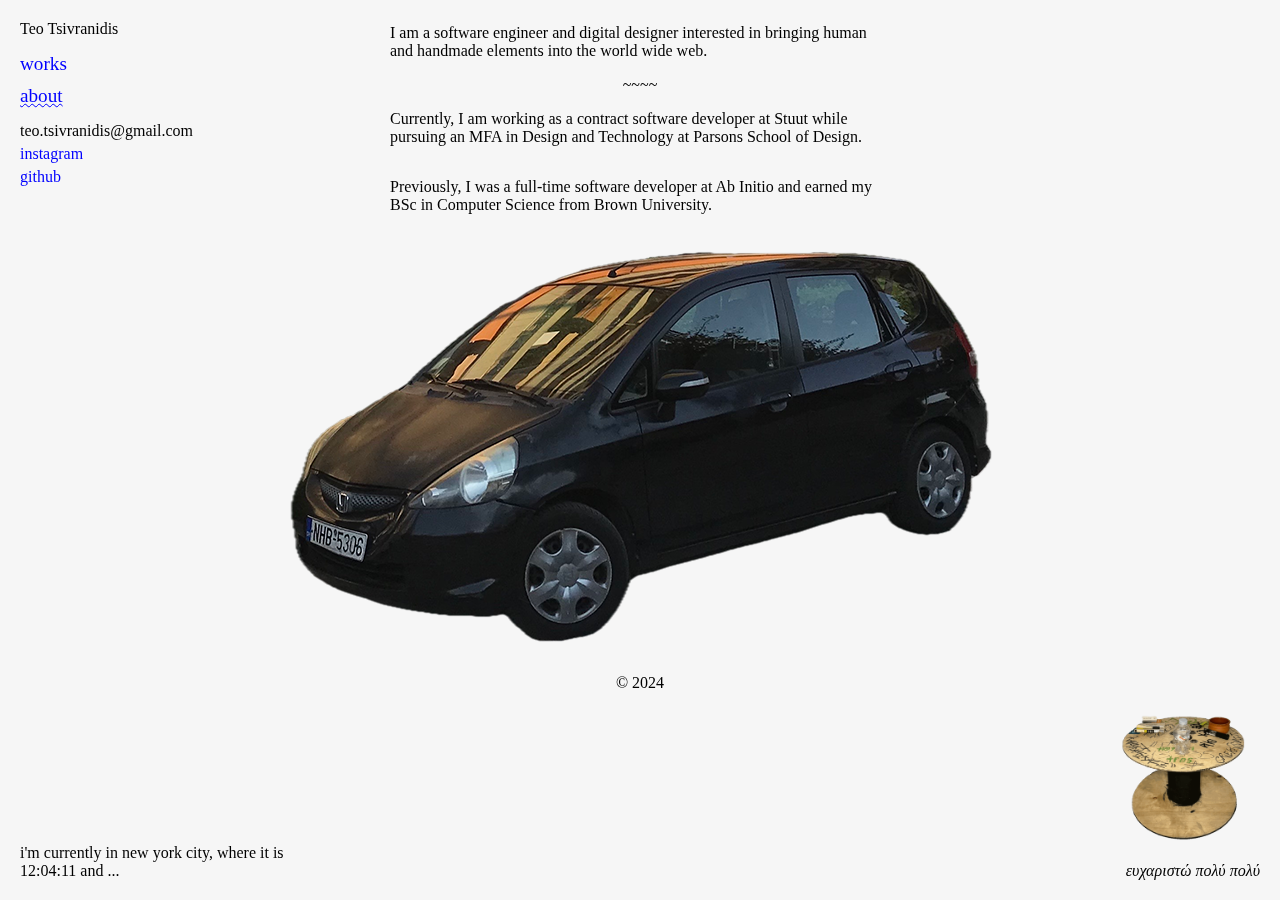
==== about.html @ 05f3d9e2 "update checkpoint" ====
<!DOCTYPE html>
<html>

<head>
    <title>Teo Tsivranidis</title>
    <meta name="viewport" content="width=devide-width,initial-scale=1.0" />
    <meta charset="utf-8" />

    <link rel="icon" href="assets/images/jazz.ico" />
    <link rel="stylesheet" href="style.css" />
</head>

<body>
    <div class="header">
        <span>Teo Tsivranidis</span>
        <nav>
            <a href="index.html">works</a>
            <a href="about.html" class="active">about</a>
        </nav>

        <div class="socials">
            <span>teo.tsivranidis@gmail.com</span>
            <a rel="noreferrer" target="_blank" href="https://instagram.com/thodoriko">instagram</a>
            <a rel="noreferrer" target="_blank" href="https://github.com/neo-teo">github</a>
        </div>
    </div>

    <p>
        I am a software engineer and digital designer interested in bringing human and handmade elements into the world
        wide web.
    </p>
    ~~~~
    <p>
        Currently, I am working as a contract software developer at Stuut while pursuing an MFA in Design and Technology
        at Parsons School of Design.
    </p>

    <p>
        Previously, I was a full-time software developer at Ab Initio and earned my BSc in Computer Science from
        Brown University.
    </p>


    <img src="assets/images/jazz.png" alt="2007 honda jazz" />

    <p>
        &copy; 2024
    </p>

    <script src="footer.js"></script>
    <script>
        loadFooter();
    </script>
</body>

</html>
---- style.css ----
html,
body {
    overflow-x: hidden;
}

body {
    /* font-family: sans-serif; */
    background-color: #f6f6f6;

    display: flex;
    flex-direction: column;
    align-items: center;
    justify-content: space-between;
    max-width: 100vw
}

p {
    max-width: calc(min(500px, 80%));
}

.header {
    position: fixed;
    top: 20px;
    left: 20px;
    width: 200px;

    display: flex;
    flex-direction: column;
    gap: 15px;

    @media (max-width: 700px) {
        position: relative;

        padding-bottom: 60px;
        left: 0px;

        flex-direction: column;
        justify-content: center;
        align-items: center;
    }
}

.socials {
    display: flex;
    flex-direction: column;
    gap: 5px;
}

nav {
    display: flex;
    flex-direction: column;
    gap: 10px;

    font-size: larger;

    @media (max-width: 700px) {
        flex-direction: row;
    }
}

.header a {
    color: blue;
    width: fit-content;
    text-decoration: none;
}

.socials a {
    @media (max-width: 700px) {
        display: none;
    }
}

.socials a:hover {
    font-style: italic;
}

.socials a:hover::after {
    content: "🔗";
    font-style: normal;
    position: absolute;
    margin-left: 10px;
}

nav a.active,
nav a:hover {
    text-decoration: underline;
    text-decoration-style: wavy;
    text-decoration-thickness: 1px;
}

footer {
    position: fixed;
    bottom: 20px;
    left: 20px;
    right: 20px;

    display: flex;
    align-items: end;
    justify-content: space-between;
    z-index: -1;

    gap: 10px;

    @media (max-width: 700px) {
        position: relative;

        padding-top: 60px;
        left: 0px;
        right: 0px;

        flex-direction: column;
        justify-content: center;
        align-items: center;
    }
}

footer .right {
    display: flex;
    flex-direction: column;
    align-items: end;
    gap: 20px;
}

.bottle {
    max-width: 150px;
}

img {
    max-width: 100%;
}

ul {
    padding: 0;
    padding-inline: 0;
    margin-inline: 0;
    max-width: calc(min(500px, 80%) + 20);
    list-style-type: none;
    display: flex;
    flex-direction: column;
    gap: 30px;
}

li a {
    position: relative;
    color: black;
    text-decoration: none;
    display: flex;
    align-items: center;
    gap: 20px;
}

li a:hover {
    z-index: 2;
    /* font-style: italic; */
}

h3 {
    font-size: 2.5rem;
    font-weight: normal;
    padding: 0;
    margin: 0;
    z-index: 0;

    @media (max-width: 700px) {
        font-size: 2.2rem;
    }
}

.blurb {
    position: fixed;
    top: 20px;
    right: 20px;
    max-width: 20%;
    display: flex;
    flex-direction: column;
    gap: 10px;
    opacity: 0;
    pointer-events: none;
    transition: opacity 0.2s ease;

    text-align: right;

    @media (max-width: 700px) {
        display: none;
    }
}

.description {
    display: flex;
    flex-direction: column;
    gap: 5px;
    /* font-size: smaller; */
}

.keywords {
    display: flex;
    flex-direction: column;
    gap: 5px;
    font-family: monospace;
    /* font-size: smaller; */
}

li a:hover .blurb {
    opacity: 1;
}

li a:hover .work-image {
    transform: scale(3);
}

.work-image {
    position: relative;
    max-width: 75px;

    @media (max-width: 700px) {
        max-width: 50px;
    }
}
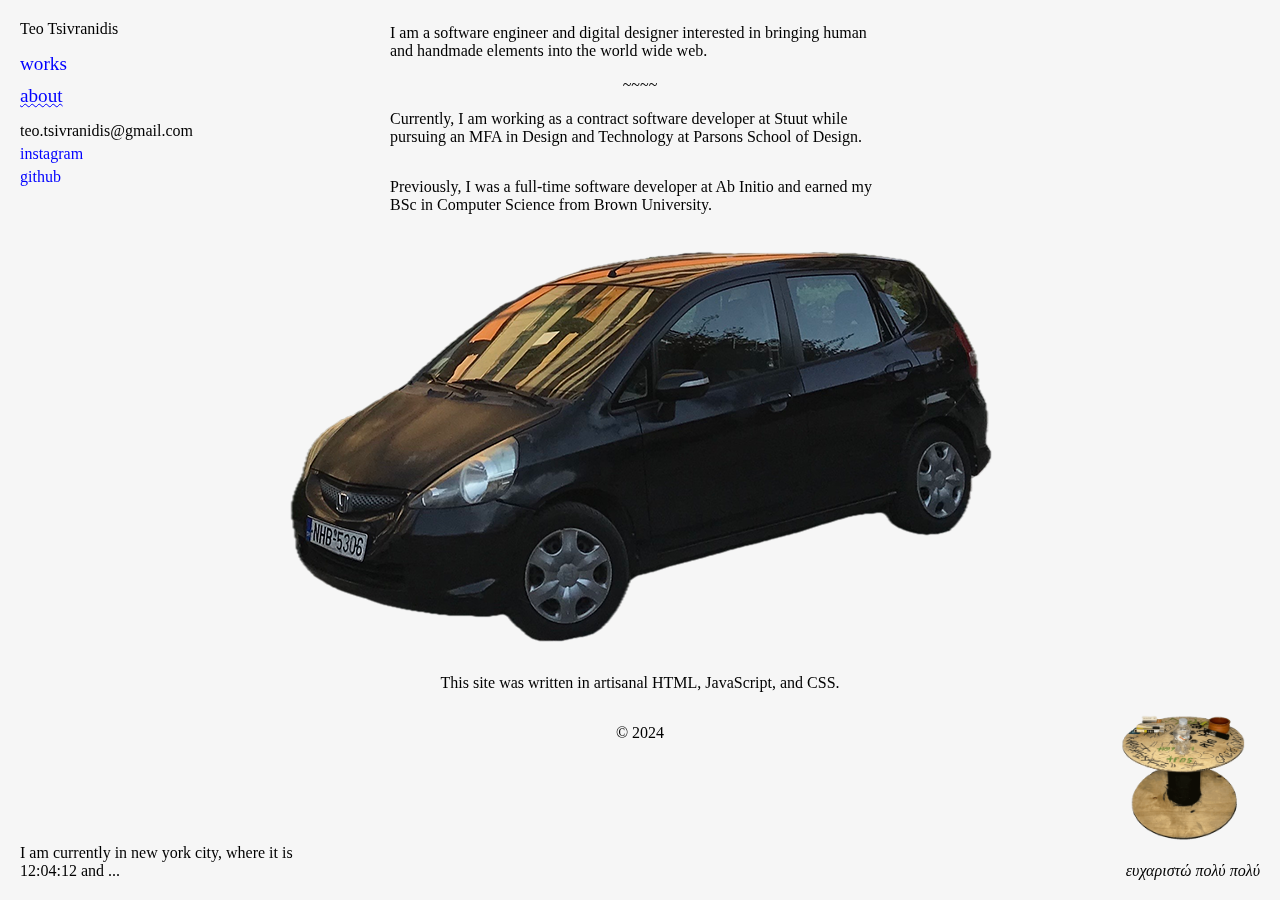
==== commit 77559c5b: "added radio" ====
--- a/about.html
+++ b/about.html
@@ -43,6 +43,8 @@
 
     <img src="assets/images/jazz.png" alt="2007 honda jazz" />
 
+    <p>This site was written in artisanal HTML, JavaScript, and CSS.</p>
+
     <p>
         &copy; 2024
     </p>
--- a/style.css
+++ b/style.css
@@ -31,7 +31,7 @@
     @media (max-width: 700px) {
         position: relative;
 
-        padding-bottom: 60px;
+        padding-bottom: 40px;
         left: 0px;
 
         flex-direction: column;
@@ -160,17 +160,13 @@
     padding: 0;
     margin: 0;
     z-index: 0;
-
-    @media (max-width: 700px) {
-        font-size: 2.2rem;
-    }
 }
 
 .blurb {
     position: fixed;
     top: 20px;
     right: 20px;
-    max-width: 20%;
+    max-width: 300px;
     display: flex;
     flex-direction: column;
     gap: 10px;
@@ -192,6 +188,11 @@
     /* font-size: smaller; */
 }
 
+#keyword-filters {
+    padding-top: 20px;
+    padding-bottom: 20px;
+}
+
 .keywords {
     display: flex;
     flex-direction: column;
@@ -213,6 +214,6 @@
     max-width: 75px;
 
     @media (max-width: 700px) {
-        max-width: 50px;
+        /* max-width: 50px; */
     }
 }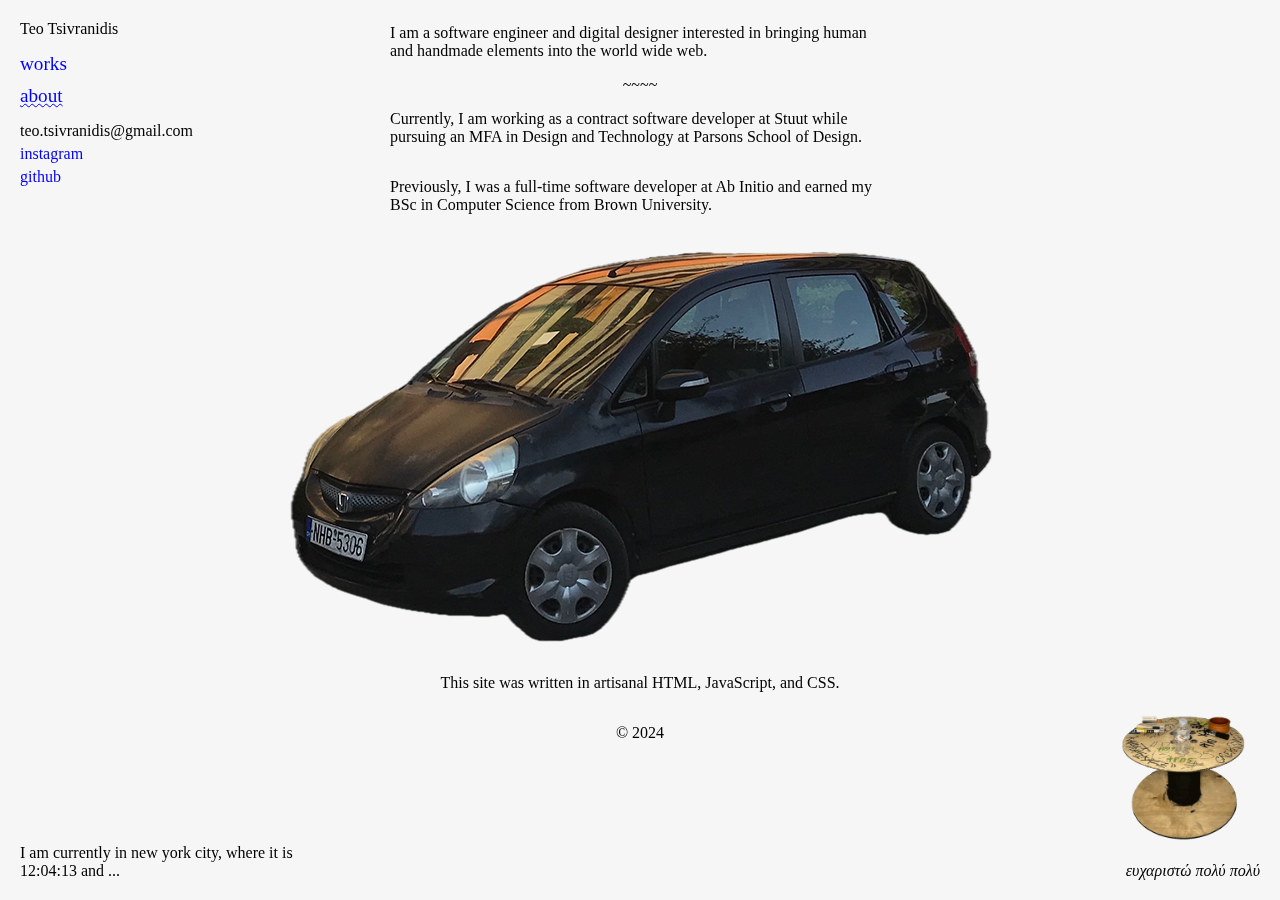
==== commit b99e740c: "nit, fixing text alignment" ====
--- a/about.html
+++ b/about.html
@@ -43,7 +43,7 @@
 
     <img src="assets/images/jazz.png" alt="2007 honda jazz" />
 
-    <p>This site was written in artisanal HTML, JavaScript, and CSS.</p>
+    <p style="text-align: center;">This site was written in artisanal HTML, JavaScript, and CSS.</p>
 
     <p>
         &copy; 2024
--- a/style.css
+++ b/style.css
@@ -37,6 +37,8 @@
         flex-direction: column;
         justify-content: center;
         align-items: center;
+
+        text-align: center;
     }
 }
 
@@ -111,6 +113,8 @@
         flex-direction: column;
         justify-content: center;
         align-items: center;
+
+        text-align: center;
     }
 }
 
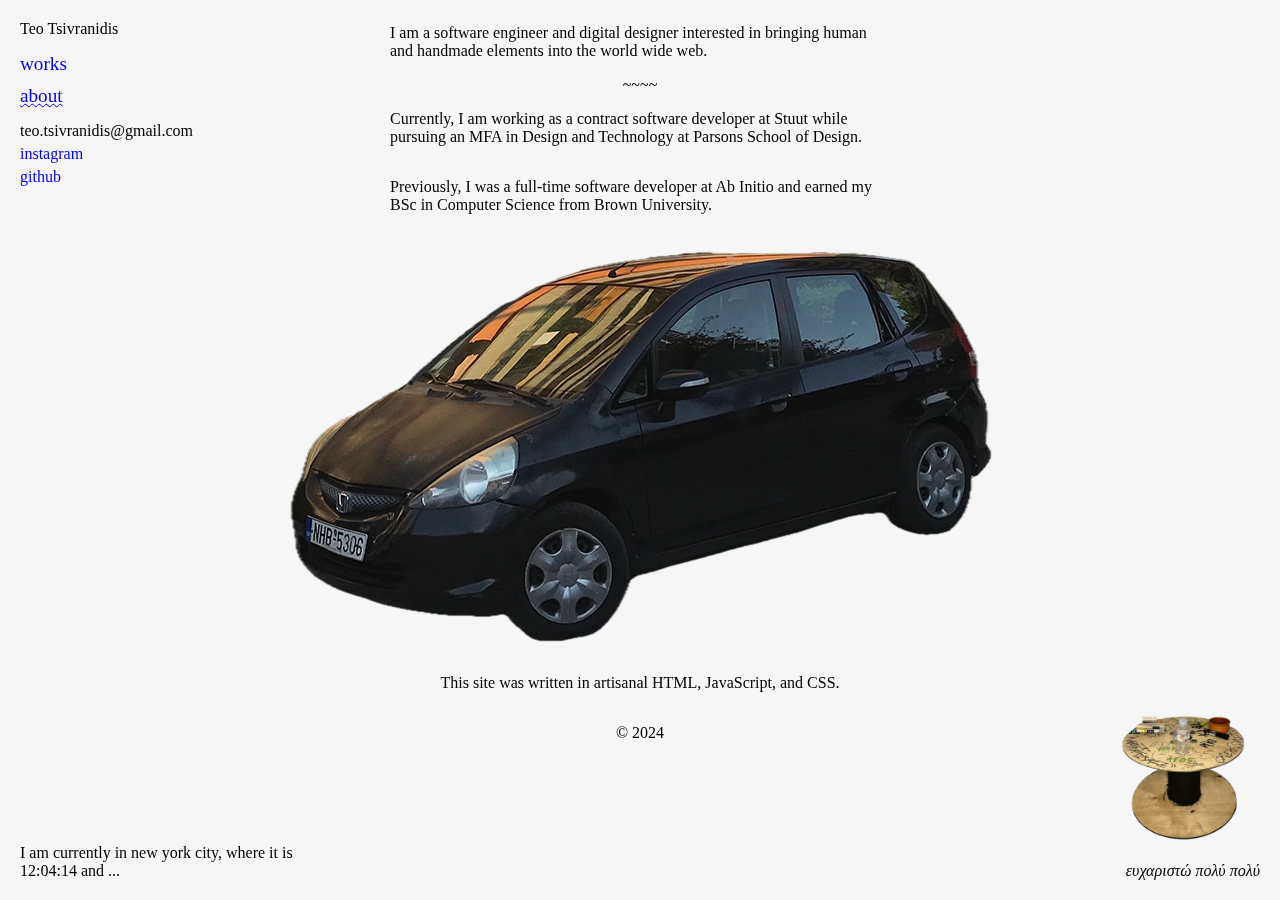
==== commit 553d1d76: "updated favicon" ====
--- a/about.html
+++ b/about.html
@@ -6,7 +6,7 @@
     <meta name="viewport" content="width=devide-width,initial-scale=1.0" />
     <meta charset="utf-8" />
 
-    <link rel="icon" href="assets/images/jazz.ico" />
+    <link rel="icon" href="favicon.png" />
     <link rel="stylesheet" href="style.css" />
 </head>
 
--- a/style.css
+++ b/style.css
@@ -142,6 +142,11 @@
     display: flex;
     flex-direction: column;
     gap: 30px;
+    padding-bottom: 70px;
+
+    @media (max-width: 500px) {
+        padding-bottom: 0px;
+    }
 }
 
 li a {
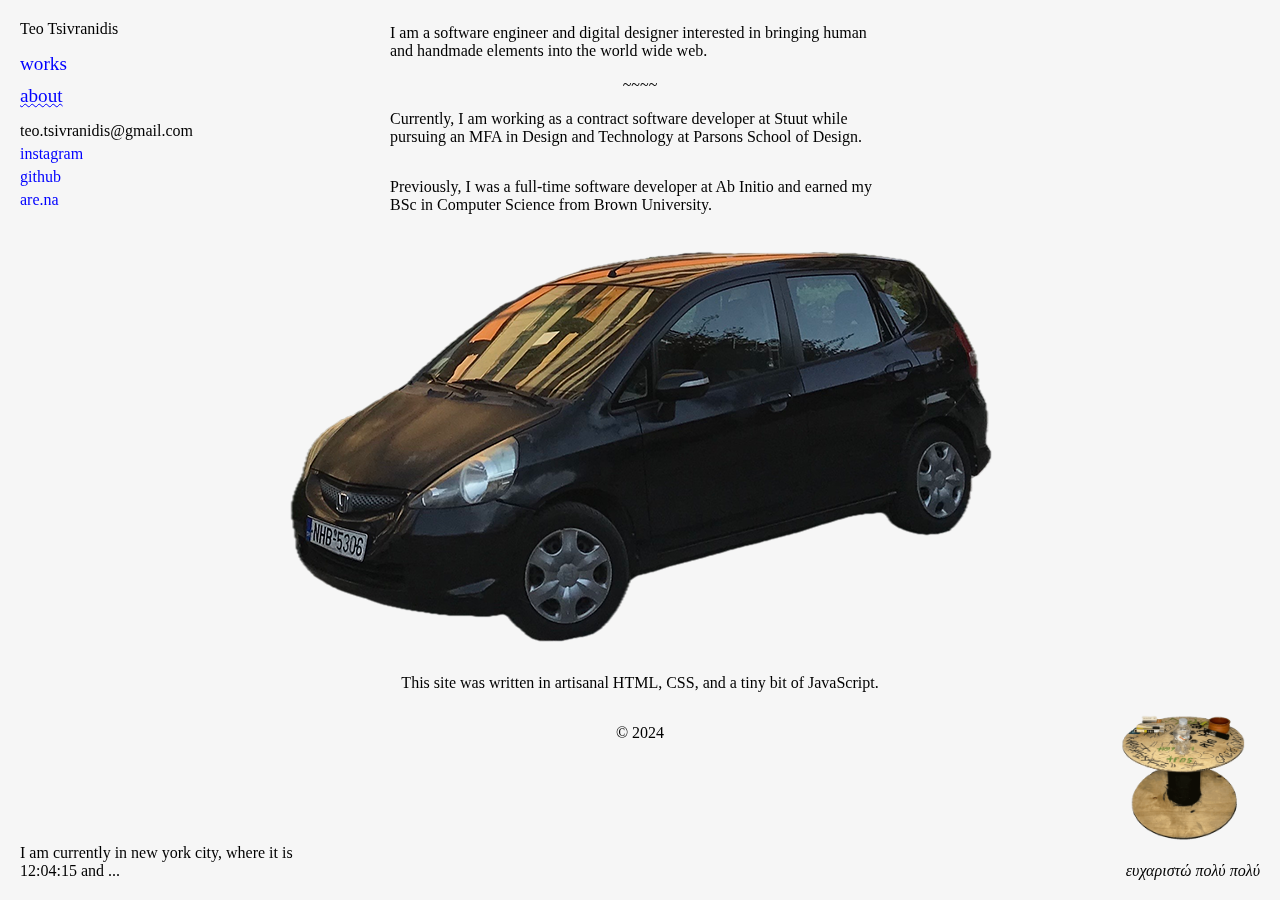
==== commit e68e62c6: "add pip to works" ====
--- a/about.html
+++ b/about.html
@@ -22,6 +22,7 @@
             <span>teo.tsivranidis@gmail.com</span>
             <a rel="noreferrer" target="_blank" href="https://instagram.com/thodoriko">instagram</a>
             <a rel="noreferrer" target="_blank" href="https://github.com/neo-teo">github</a>
+            <a rel="noreferrer" target="_blank" href="https://www.are.na/teo-tsivranidis/channels">are.na</a>
         </div>
     </div>
 
@@ -43,7 +44,7 @@
 
     <img src="assets/images/jazz.png" alt="2007 honda jazz" />
 
-    <p style="text-align: center;">This site was written in artisanal HTML, JavaScript, and CSS.</p>
+    <p style="text-align: center;">This site was written in artisanal HTML, CSS, and a tiny bit of JavaScript.</p>
 
     <p>
         &copy; 2024
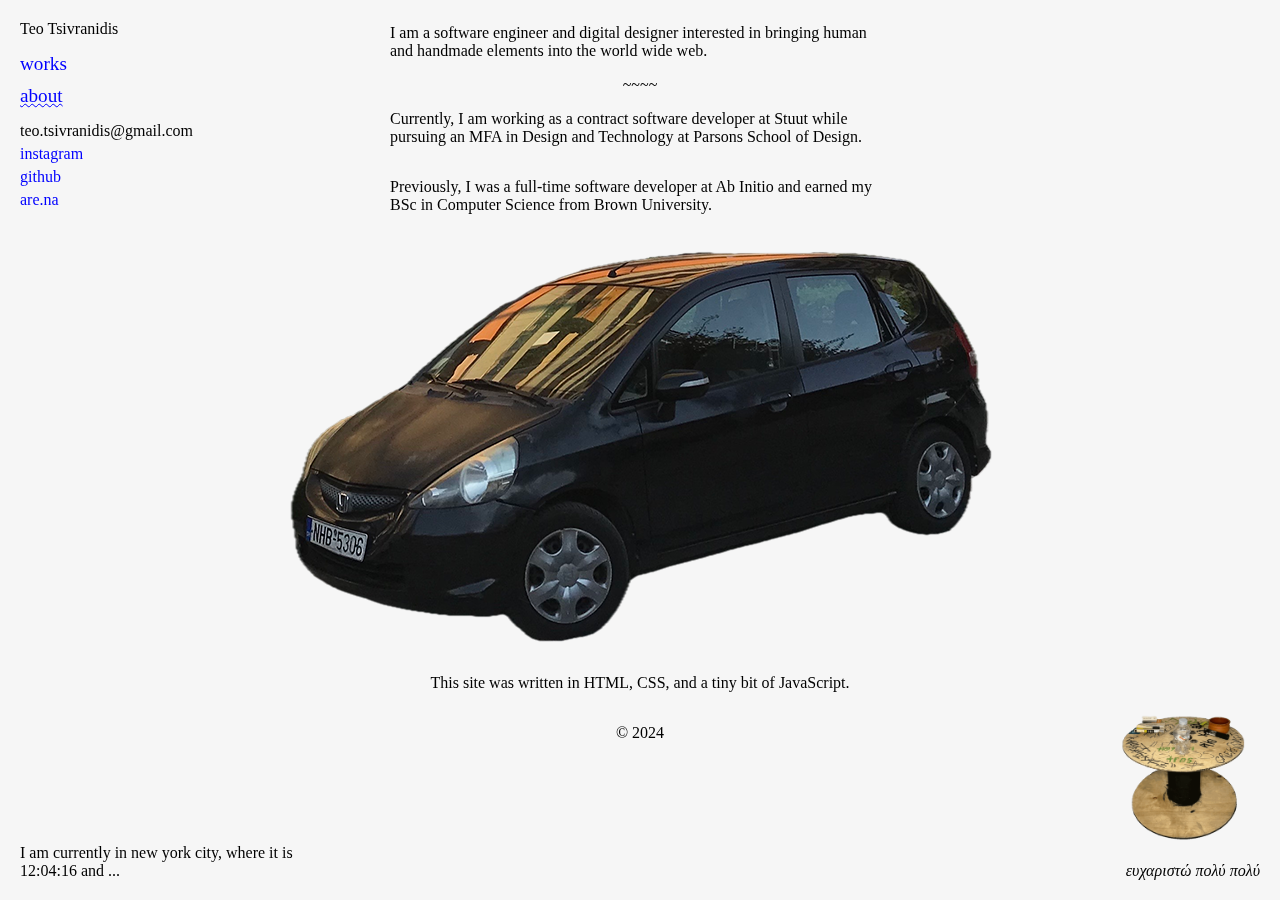
==== commit d257e217: "one word change" ====
--- a/about.html
+++ b/about.html
@@ -44,7 +44,7 @@
 
     <img src="assets/images/jazz.png" alt="2007 honda jazz" />
 
-    <p style="text-align: center;">This site was written in artisanal HTML, CSS, and a tiny bit of JavaScript.</p>
+    <p style="text-align: center;">This site was written in HTML, CSS, and a tiny bit of JavaScript.</p>
 
     <p>
         &copy; 2024
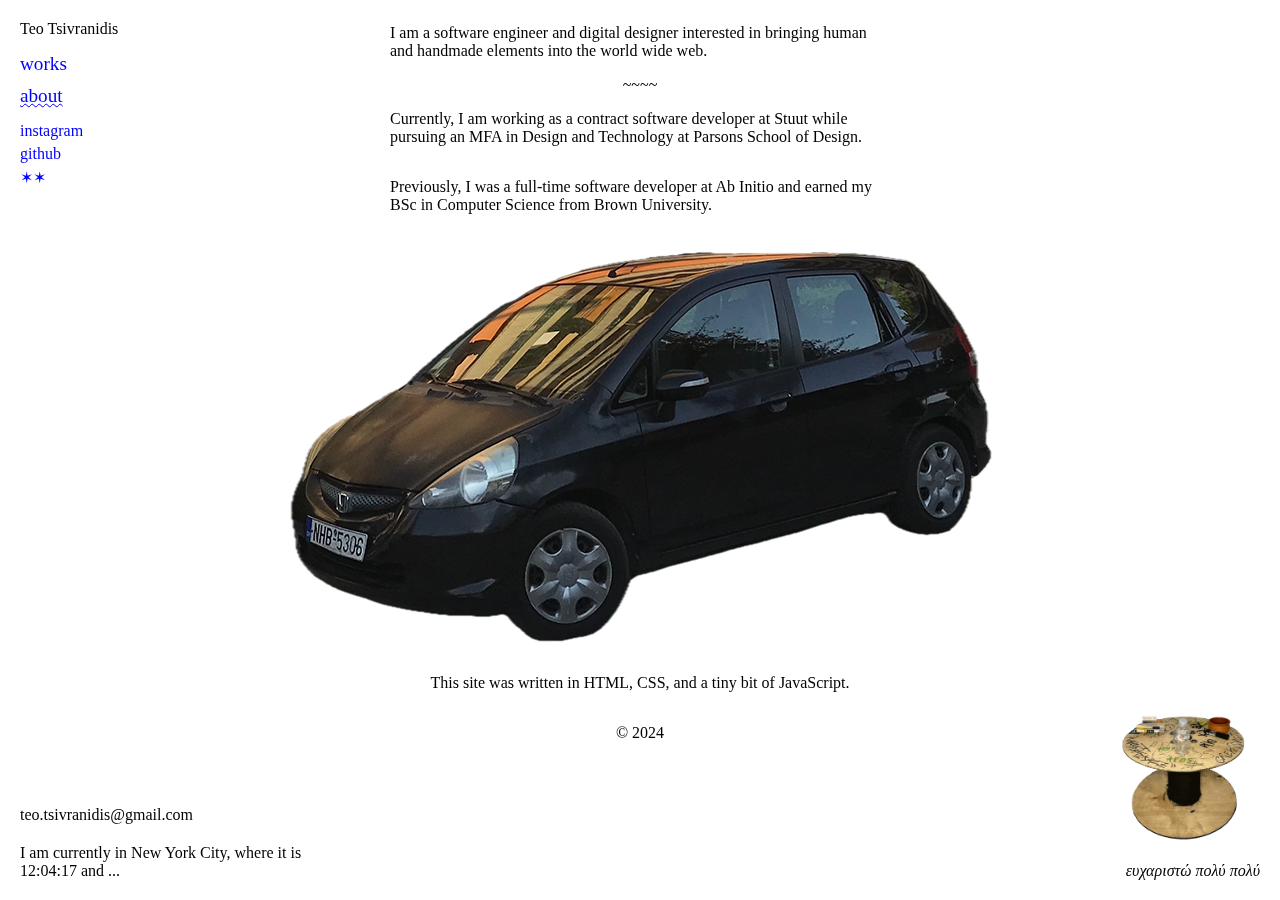
==== commit 0bd14102: "arena link update" ====
--- a/about.html
+++ b/about.html
@@ -19,10 +19,9 @@
         </nav>
 
         <div class="socials">
-            <span>teo.tsivranidis@gmail.com</span>
-            <a rel="noreferrer" target="_blank" href="https://instagram.com/thodoriko">instagram</a>
-            <a rel="noreferrer" target="_blank" href="https://github.com/neo-teo">github</a>
-            <a rel="noreferrer" target="_blank" href="https://www.are.na/teo-tsivranidis/channels">are.na</a>
+            <a target="_blank" href="https://instagram.com/thodoriko">instagram</a>
+            <a target="_blank" href="https://github.com/neo-teo">github</a>
+            <a target="_blank" href="https://www.are.na/teo-tsivranidis/channels">✶✶</a>
         </div>
     </div>
 
--- a/style.css
+++ b/style.css
@@ -5,7 +5,7 @@
 
 body {
     /* font-family: sans-serif; */
-    background-color: #f6f6f6;
+    background-color: #ffffff;
 
     display: flex;
     flex-direction: column;
@@ -72,15 +72,16 @@
     }
 }
 
-.socials a:hover {
+/* .socials a:hover {
     font-style: italic;
-}
+} */
 
 .socials a:hover::after {
     content: "🔗";
-    font-style: normal;
+    /* font-style: normal; */
     position: absolute;
-    margin-left: 10px;
+    margin-left: 5px;
+    margin-top: 1px;
 }
 
 nav a.active,
@@ -116,6 +117,12 @@
 
         text-align: center;
     }
+}
+
+footer .left {
+    display: flex;
+    flex-direction: column;
+    gap: 20px;
 }
 
 footer .right {
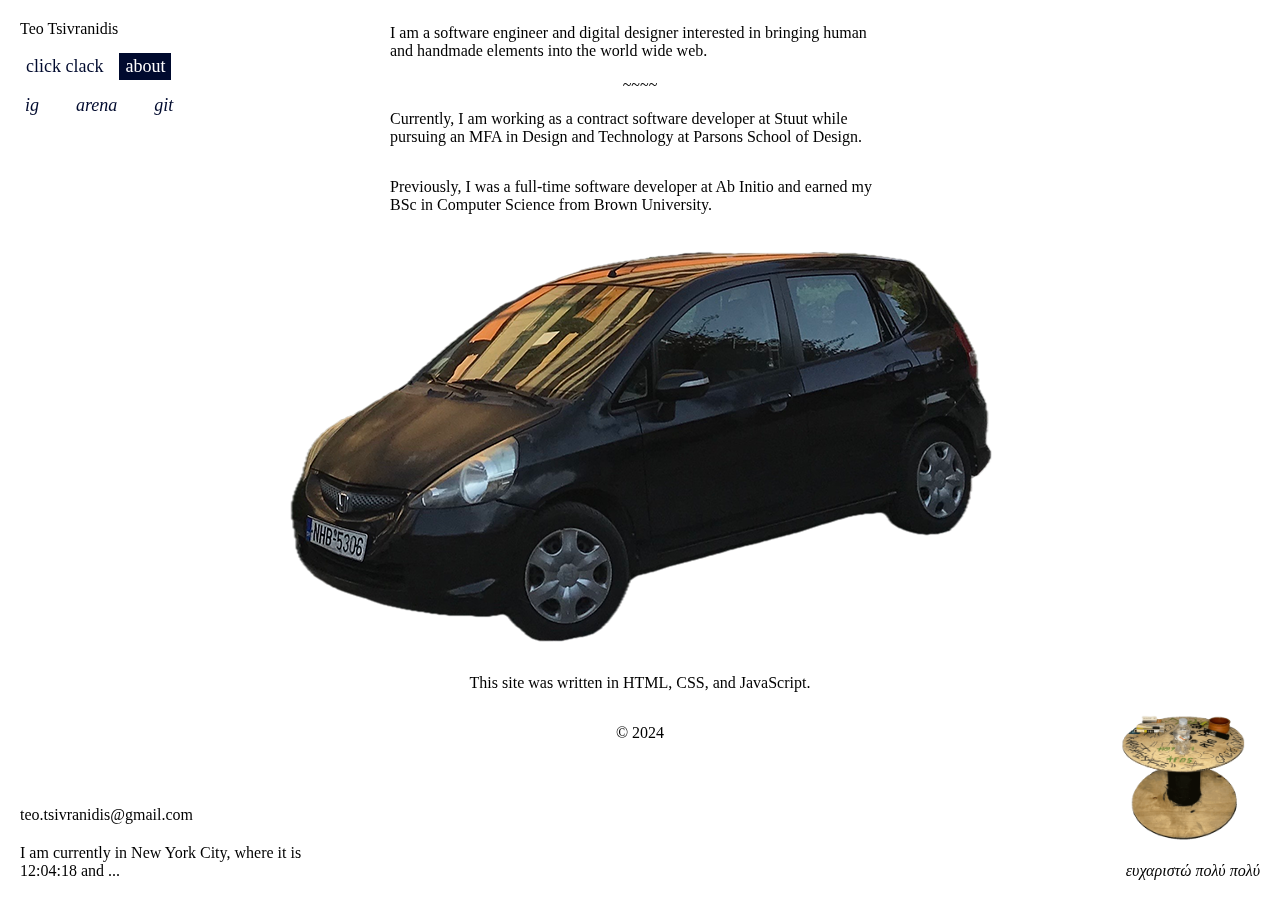
==== commit d79be534: "bit of a facelift .. more of an idenitity IMO" ====
--- a/about.html
+++ b/about.html
@@ -14,14 +14,13 @@
     <div class="header">
         <span>Teo Tsivranidis</span>
         <nav>
-            <a href="index.html">works</a>
+            <a href="index.html">click clack</a>
             <a href="about.html" class="active">about</a>
         </nav>
-
         <div class="socials">
-            <a target="_blank" href="https://instagram.com/thodoriko">instagram</a>
-            <a target="_blank" href="https://github.com/neo-teo">github</a>
-            <a target="_blank" href="https://www.are.na/teo-tsivranidis/channels">✶✶</a>
+            <a target="_blank" class="external" href="https://instagram.com/thodoriko">ig</a>
+            <a target="_blank" class="external" href="https://www.are.na/teo-tsivranidis/channels">arena</a>
+            <a target="_blank" class="external" href="https://github.com/neo-teo">git</a>
         </div>
     </div>
 
@@ -43,7 +42,7 @@
 
     <img src="assets/images/jazz.png" alt="2007 honda jazz" />
 
-    <p style="text-align: center;">This site was written in HTML, CSS, and a tiny bit of JavaScript.</p>
+    <p style="text-align: center;">This site was written in HTML, CSS, and JavaScript.</p>
 
     <p>
         &copy; 2024
--- a/style.css
+++ b/style.css
@@ -11,7 +11,7 @@
     flex-direction: column;
     align-items: center;
     justify-content: space-between;
-    max-width: 100vw
+    max-width: 100vw;
 }
 
 p {
@@ -42,53 +42,41 @@
     }
 }
 
+nav {
+    display: flex;
+    gap: 10px;
+}
+
 .socials {
     display: flex;
-    flex-direction: column;
-    gap: 5px;
-}
-
-nav {
-    display: flex;
-    flex-direction: column;
-    gap: 10px;
-
-    font-size: larger;
-
-    @media (max-width: 700px) {
-        flex-direction: row;
-    }
+    gap: 27px;
 }
 
 .header a {
-    color: blue;
+    color: #000a2e;
     width: fit-content;
     text-decoration: none;
-}
-
-.socials a {
-    @media (max-width: 700px) {
-        display: none;
-    }
-}
-
-/* .socials a:hover {
-    font-style: italic;
-} */
-
-.socials a:hover::after {
-    content: "🔗";
-    /* font-style: normal; */
-    position: absolute;
-    margin-left: 5px;
-    margin-top: 1px;
+    font-size: large;
+    padding: 0px 5px;
+}
+
+nav a {
+    padding: 3px 6px !important;
 }
 
 nav a.active,
 nav a:hover {
-    text-decoration: underline;
-    text-decoration-style: wavy;
-    text-decoration-thickness: 1px;
+    background-color: #000a2e;
+    color: white;
+}
+
+.socials a.external {
+    font-style: italic;
+}
+
+.socials a.external:hover {
+    text-decoration: none;
+    rotate: 15deg;
 }
 
 footer {
@@ -161,6 +149,7 @@
     color: black;
     text-decoration: none;
     display: flex;
+    width: fit-content;
     align-items: center;
     gap: 20px;
 }
@@ -232,4 +221,40 @@
     @media (max-width: 700px) {
         /* max-width: 50px; */
     }
+}
+
+
+/** RADIO BUTTON STYLES */
+
+/* Base styling for the radio button container */
+#keyword-filters {
+    display: flex;
+    flex-wrap: wrap;
+    gap: 10px;
+}
+
+/* Hide the default radio button */
+#keyword-filters input[type="radio"] {
+    appearance: none;
+    -webkit-appearance: none;
+    position: absolute;
+    opacity: 0;
+}
+
+/* Style for the labels (our custom radio buttons) */
+#keyword-filters label {
+    border: 1px solid transparent;
+    padding: 3px 6px;
+    background-color: #f5f5f5;
+    cursor: pointer;
+}
+
+/* Hover state - show border */
+#keyword-filters label:hover {
+    border: 1px solid rgb(63, 63, 63);
+}
+
+/* Checked state - use a different selector */
+#keyword-filters label:has(input[type="radio"]:checked) {
+    border: 1px solid rgb(63, 63, 63);
 }